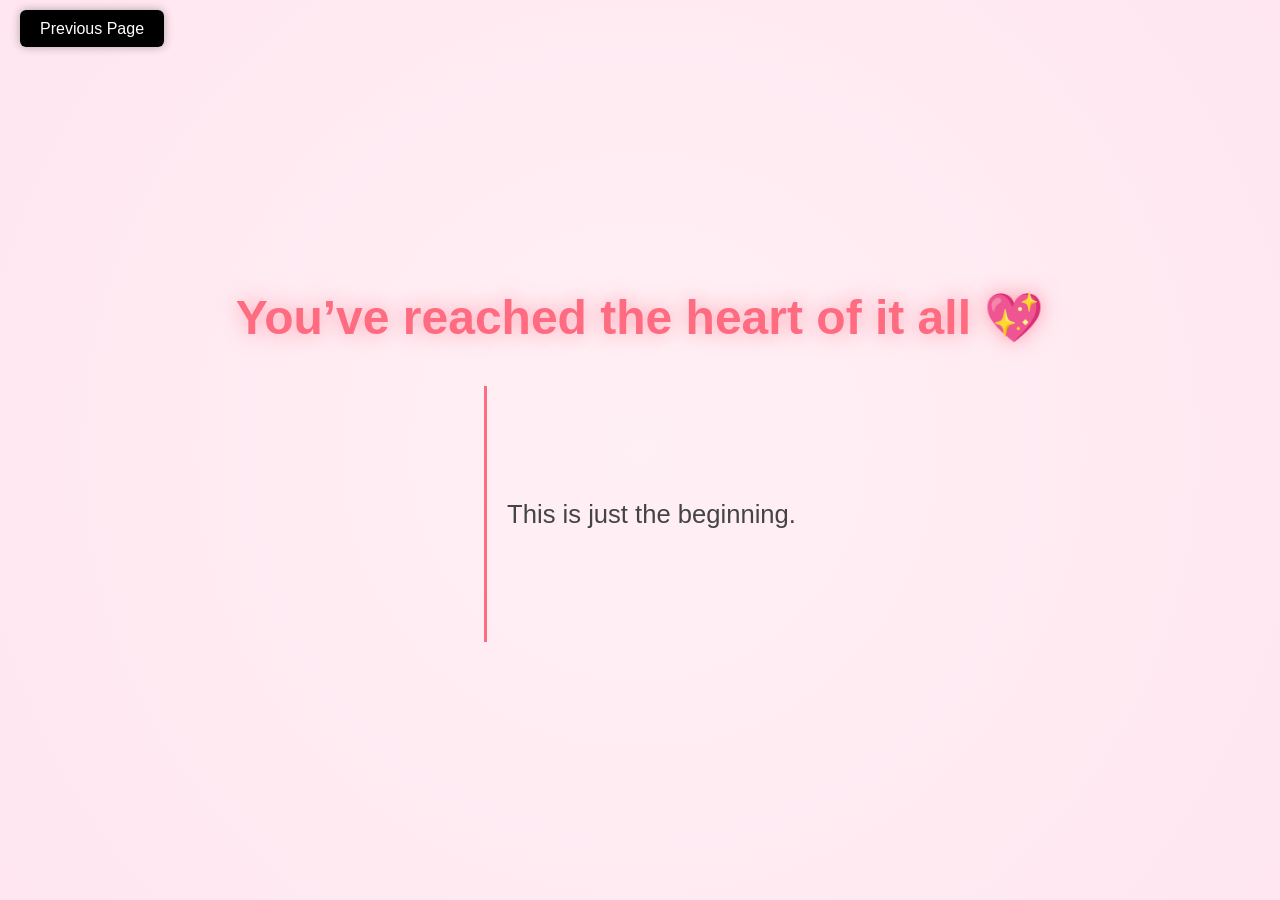
==== final.html @ 0f7e412c "Add files via upload" ====
<html lang="en">
  
<head>
  <meta charset="UTF-8">
  <title>You’ve Reached the Heart 💝</title>
  <style>
    * {
      box-sizing: border-box;
    }
  .top-left-button {
  position: absolute;
  top: 20px;
  left: 20px;
  z-index: 1000;
}

.top-left-button a {
  background-color: #000000;
  color: white;
  padding: 10px 20px;
  text-decoration: none;
  font-size: 1em;
  border-radius: 6px;
  box-shadow: 0 0 10px rgba(0,0,0,0.3);
  transition: background 0.3s ease, transform 0.2s ease;
}

.top-left-button a:hover {
  background-color: #000000;
  transform: scale(1.05);}

    body {
      margin: 0;
      padding: 0;
      background: radial-gradient(circle at center, #fff0f5, #ffe6f0);
      font-family: 'Segoe UI', sans-serif;
      overflow: hidden;
      height: 100vh;
      display: flex;
      flex-direction: column;
      align-items: center;
      justify-content: center;
      text-align: center;
      animation: fadeIn 2s ease-out;
    }

    h1 {
      font-size: 3em;
      color: #ff6b81;
      text-shadow: 0 0 20px rgba(255, 107, 129, 0.6);
      margin-bottom: 20px;
    }

    .heart-glow {
      position: absolute;
      width: 100px;
      height: 100px;
      background: url('heart.png') no-repeat center center;
      background-size: contain;
      animation: pulse 2s infinite ease-in-out;
      top: 20px;
      right: 20px;
      z-index: 5;
    }

    @keyframes pulse {
      0%, 100% {
        transform: scale(1);
        opacity: 1;
      }
      50% {
        transform: scale(1.2);
        opacity: 0.7;
      }
    }

    @keyframes fadeIn {
      from {
        opacity: 0;
        transform: translateY(30px);
      }
      to {
        opacity: 1;
        transform: translateY(0);
      }
    }

    .letter-box {
      max-width: 700px;
      margin: 0 auto;
      font-size: 1.6em;
      color: #444;
      line-height: 1.6;
      white-space: pre-wrap;
      border-left: 3px solid #ff6b81;
      padding-left: 20px;
      margin-top: 20px;
      min-height: 200px;
    }

    .confetti {
      position: absolute;
      width: 10px;
      height: 10px;
      border-radius: 50%;
      background-color: #ff6b81;
      animation: confettiFall 3s linear forwards;
      pointer-events: none;
      z-index: 10;
    }

    @keyframes confettiFall {
      0% {
        transform: translateY(0) rotate(0deg);
        opacity: 1;
      }
      100% {
        transform: translateY(100vh) rotate(360deg);
        opacity: 0;
      }
    }
  </style>
</head>
<body>

  <div class="heart-glow"></div>

  <h1>You’ve reached the heart of it all 💖</h1>

  <div class="letter-box">
    <p id="typed-letter"></p>
  </div>

  <script>
    function launchConfetti() {
      for (let i = 0; i < 120; i++) {
        const confetti = document.createElement('div');
        confetti.className = 'confetti';
        confetti.style.left = Math.random() * window.innerWidth + 'px';
        confetti.style.top = '-20px';
        confetti.style.backgroundColor = ['#ff6b81', '#ff4757', '#ffa07a'][Math.floor(Math.random() * 3)];
        confetti.style.animationDuration = (Math.random() * 2 + 1.5) + 's';
        document.body.appendChild(confetti);
        setTimeout(() => confetti.remove(), 4000);
      }
    }

    const message = `This is just the beginning.\nI love you.\n\nEvery puzzle piece, every sparkle, every moment on this site was crafted to remind you of how deeply you're cherished.\n\nYou are my favorite story, my brightest star, and the reason I believe in magic.\n\nThank you for being you.`;

    let i = 0;
    function typeLetter() {
      if (i < message.length) {
        document.getElementById("typed-letter").textContent += message.charAt(i);
        i++;
        setTimeout(typeLetter, message.charAt(i - 1) === '\n' ? 400 : 40);
      }
    }

    window.onload = () => {
      launchConfetti();
      typeLetter();
    };
  </script>
<div class="top-left-button">
  <a href="pussles.html">Previous Page</a>
</div>
</body>
</html>
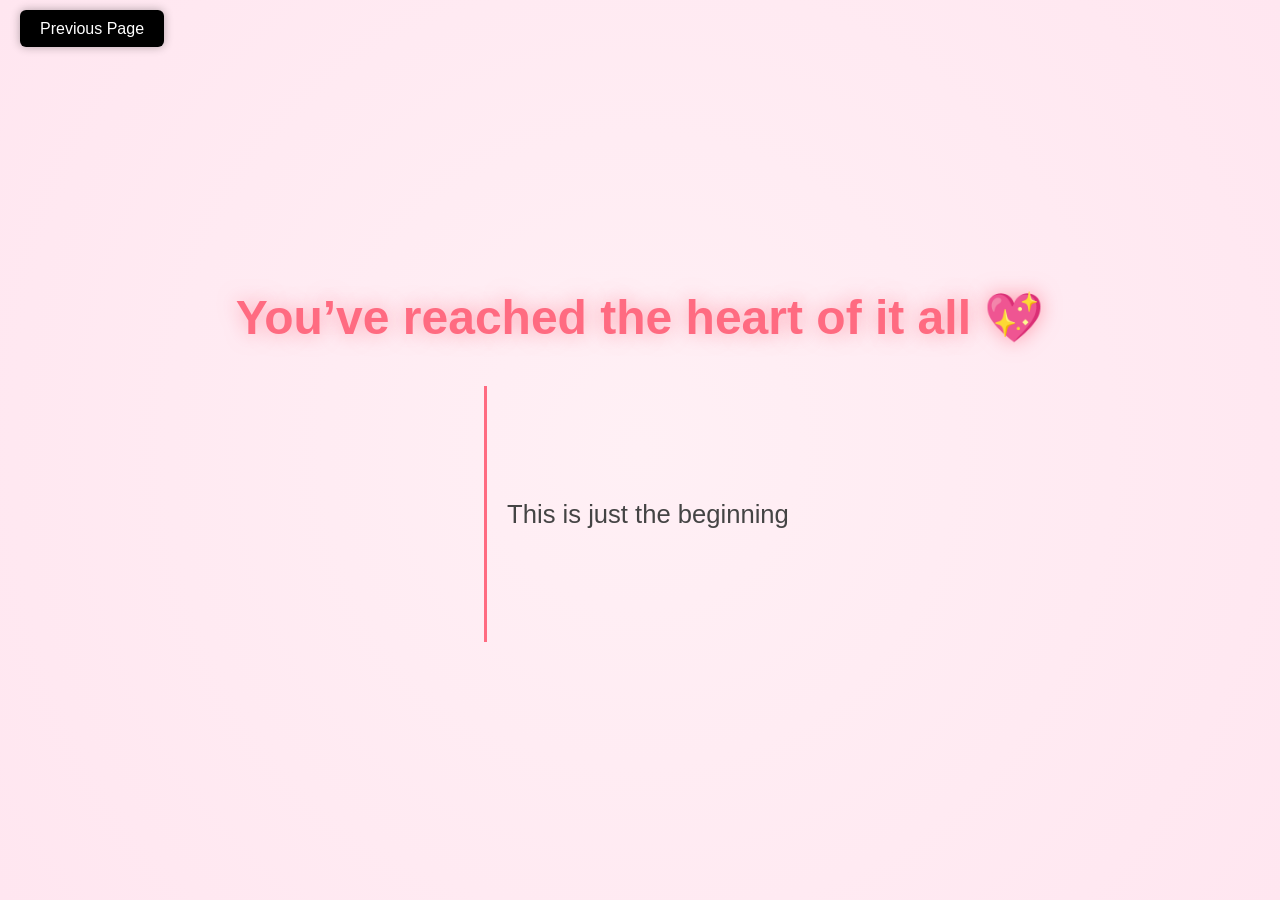
==== commit 855a0b72: "Update final.html" ====
--- a/final.html
+++ b/final.html
@@ -145,7 +145,7 @@
       }
     }
 
-    const message = `This is just the beginning.\nI love you.\n\nEvery puzzle piece, every sparkle, every moment on this site was crafted to remind you of how deeply you're cherished.\n\nYou are my favorite story, my brightest star, and the reason I believe in magic.\n\nThank you for being you.`;
+    const message = `This is just the beginning of the story.\nI love you.\n\nEvery puzzle piece, every sparkle, every moment on this site was crafted to remind you of how deeply you're cherished.\n\nYou are my favorite girlfriend, my chotu, and the reason I believe in magic.\n\nThank you for being you.`;
 
     let i = 0;
     function typeLetter() {
